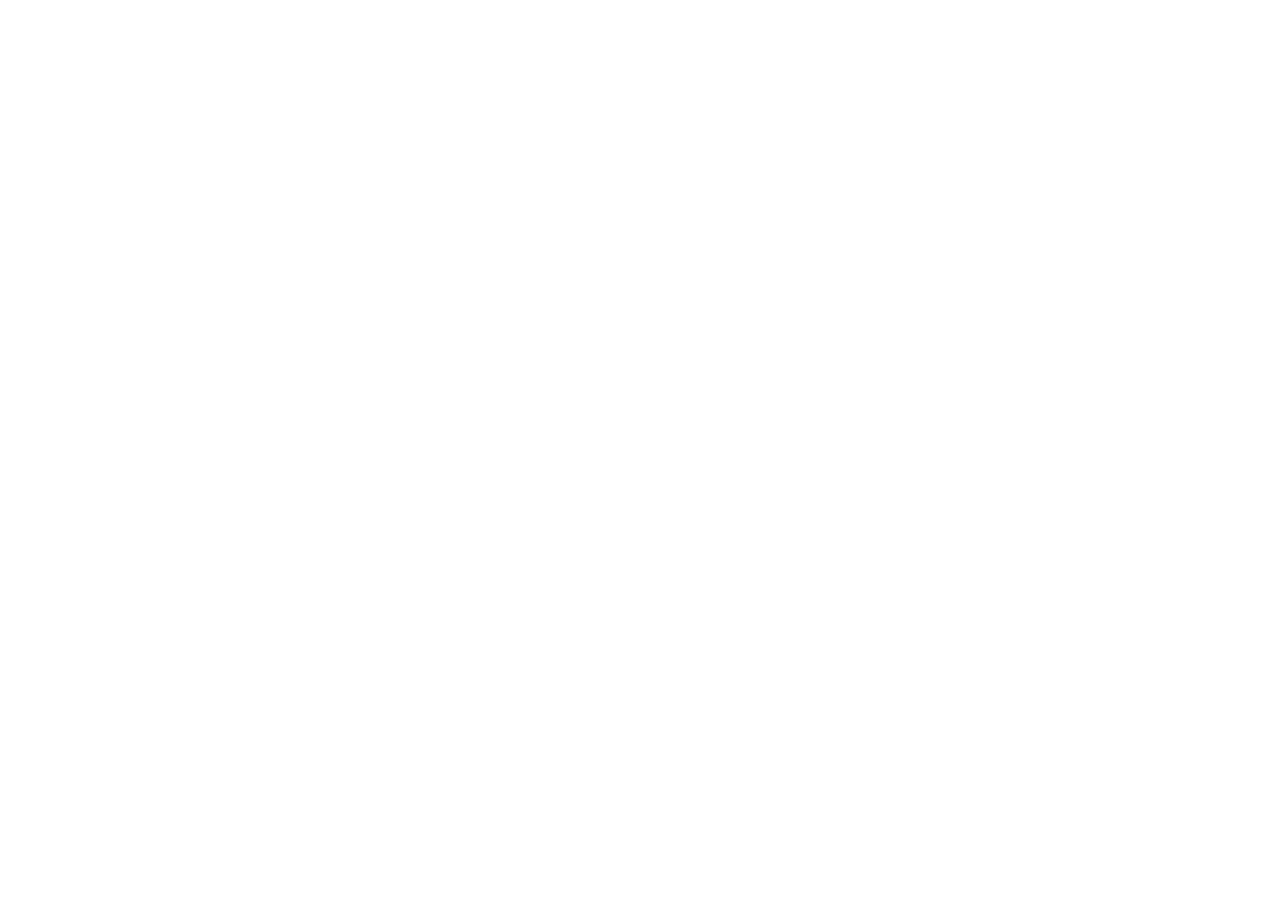
==== login.html @ 50f66d46 "init project" ====
<!DOCTYPE html>
<html lang="en">
<head>
    <meta charset="UTF-8">
    <meta http-equiv="X-UA-Compatible" content="IE=edge">
    <meta name="viewport" content="width=device-width, initial-scale=1.0">
    <title>Document</title>
</head>
<body>
    
</body>
</html>
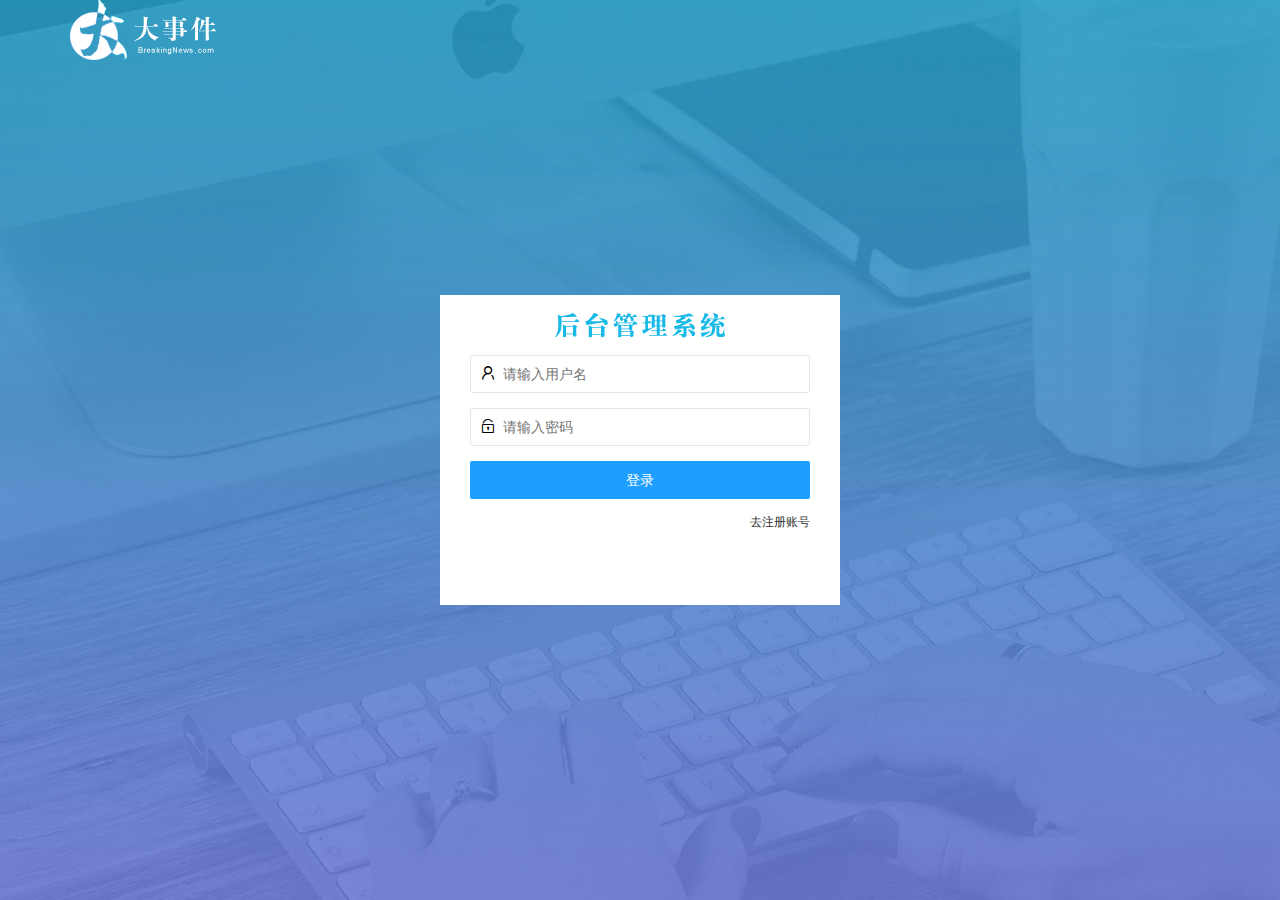
==== commit c3df3910: "完成了登录和注册" ====
--- a/login.html
+++ b/login.html
@@ -4,9 +4,66 @@
     <meta charset="UTF-8">
     <meta http-equiv="X-UA-Compatible" content="IE=edge">
     <meta name="viewport" content="width=device-width, initial-scale=1.0">
-    <title>Document</title>
+    <title>大事件-登录/注册</title>
+    <link rel="stylesheet" href="./assets/css/login.css">
+    <link rel="stylesheet" href="./assets/lib/layui/css/layui.css">
 </head>
 <body>
-    
+    <div class="layui-main">
+        <img src="./assets/images/logo.png" alt="">
+    </div>
+    <div class="loginAndRegBox">
+        <div class="title-box">
+        </div>
+        <div class="login-box">
+            <form class="layui-form" id="form_login">
+                <div class="layui-form-item">
+                    <i class="layui-icon layui-icon-username"></i> 
+                    <input type="text" name="username" required
+                     lay-verify="required" placeholder="请输入用户名" autocomplete="off" class="layui-input">
+                </div>
+                <div class="layui-form-item">
+                    <i class="layui-icon layui-icon-password"></i> 
+                    <input type="text" name="password" required
+                     lay-verify="required|pwd" placeholder="请输入密码" autocomplete="off" class="layui-input">
+                </div>
+                <div class="layui-form-item">
+                    <button class="layui-btn layui-btn-fluid layui-btn-normal" lay-submit>登录</button>
+                </div>
+                <div class="layui-form-item links">
+                    <a href="javascript:;" id="link_reg">去注册账号</a>
+                </div>
+            </form>
+        </div>
+        <div class="reg-box">
+            <form class="layui-form" id="form_reg">
+                <div class="layui-form-item">
+                    <i class="layui-icon layui-icon-username"></i> 
+                    <input type="text" name="username" required
+                     lay-verify="required" placeholder="请输入用户名" autocomplete="off" class="layui-input">
+                </div>
+                <div class="layui-form-item">
+                    <i class="layui-icon layui-icon-password"></i> 
+                    <input type="password" name="password" required
+                     lay-verify="required|pwd" placeholder="请输入密码" autocomplete="off" class="layui-input">
+                </div>
+                <div class="layui-form-item">
+                    <i class="layui-icon layui-icon-password"></i> 
+                    <input type="password" name="repassword" required
+                     lay-verify="required|pwd|repwd" placeholder="再次确认密码" autocomplete="off" class="layui-input">
+                </div>
+                <div class="layui-form-item">
+                    <button class="layui-btn layui-btn-fluid layui-btn-normal" lay-submit>注册</button>
+                </div>
+                <div class="layui-form-item links">
+                    <a href="javascript:;" id="link_login">去登录账号</a>
+                </div>
+            </form>
+        </div>
+    </div>
+    <script src="./assets/lib/layui/layui.all.js"></script>
+    <script src="./assets/lib/jquery.js"></script>
+    <script src="./assets/js/baseAPI.js"></script>
+    <script src="./assets/js/login.js"></script>
 </body>
 </html>--- a/assets/css/login.css
+++ b/assets/css/login.css
@@ -0,0 +1,46 @@
+html,
+body {
+    margin: 0;
+    padding: 0;
+    height: 100%;
+    width: 100%;
+    background: url('../images/login_bg.jpg') no-repeat center;
+    background-size: cover;
+}
+.loginAndRegBox {
+    width: 400px;
+    height: 310px;
+    background-color: #fff;
+    position: absolute;
+    left: 50%;
+    top: 50%;
+    transform: translate(-50%,-50%);
+}
+.title-box {
+    height: 60px;
+    background: url(../images/login_title.png) no-repeat center;
+}
+.reg-box {
+    display: none;
+}
+.layui-form {
+    padding: 0 30px;
+}
+.links {
+    display: flex;
+    justify-content: flex-end;
+}
+.links a {
+    font-size: 12px;
+}
+.layui-form-item {
+    position: relative;
+}
+.layui-icon {
+    position: absolute;
+    left: 10px;
+    top: 10px;
+}
+.layui-form-item>.layui-input {
+    padding-left: 32px;
+}--- a/assets/lib/layui/css/layui.css
+++ b/assets/lib/layui/css/layui.css
@@ -0,0 +1,2 @@
+/** layui-v2.5.5 MIT License By https://www.layui.com */
+ .layui-inline,img{display:inline-block;vertical-align:middle}h1,h2,h3,h4,h5,h6{font-weight:400}.layui-edge,.layui-header,.layui-inline,.layui-main{position:relative}.layui-body,.layui-edge,.layui-elip{overflow:hidden}.layui-btn,.layui-edge,.layui-inline,img{vertical-align:middle}.layui-btn,.layui-disabled,.layui-icon,.layui-unselect{-moz-user-select:none;-webkit-user-select:none;-ms-user-select:none}.layui-elip,.layui-form-checkbox span,.layui-form-pane .layui-form-label{text-overflow:ellipsis;white-space:nowrap}.layui-breadcrumb,.layui-tree-btnGroup{visibility:hidden}blockquote,body,button,dd,div,dl,dt,form,h1,h2,h3,h4,h5,h6,input,li,ol,p,pre,td,textarea,th,ul{margin:0;padding:0;-webkit-tap-highlight-color:rgba(0,0,0,0)}a:active,a:hover{outline:0}img{border:none}li{list-style:none}table{border-collapse:collapse;border-spacing:0}h4,h5,h6{font-size:100%}button,input,optgroup,option,select,textarea{font-family:inherit;font-size:inherit;font-style:inherit;font-weight:inherit;outline:0}pre{white-space:pre-wrap;white-space:-moz-pre-wrap;white-space:-pre-wrap;white-space:-o-pre-wrap;word-wrap:break-word}body{line-height:24px;font:14px Helvetica Neue,Helvetica,PingFang SC,Tahoma,Arial,sans-serif}hr{height:1px;margin:10px 0;border:0;clear:both}a{color:#333;text-decoration:none}a:hover{color:#777}a cite{font-style:normal;*cursor:pointer}.layui-border-box,.layui-border-box *{box-sizing:border-box}.layui-box,.layui-box *{box-sizing:content-box}.layui-clear{clear:both;*zoom:1}.layui-clear:after{content:'\20';clear:both;*zoom:1;display:block;height:0}.layui-inline{*display:inline;*zoom:1}.layui-edge{display:inline-block;width:0;height:0;border-width:6px;border-style:dashed;border-color:transparent}.layui-edge-top{top:-4px;border-bottom-color:#999;border-bottom-style:solid}.layui-edge-right{border-left-color:#999;border-left-style:solid}.layui-edge-bottom{top:2px;border-top-color:#999;border-top-style:solid}.layui-edge-left{border-right-color:#999;border-right-style:solid}.layui-disabled,.layui-disabled:hover{color:#d2d2d2!important;cursor:not-allowed!important}.layui-circle{border-radius:100%}.layui-show{display:block!important}.layui-hide{display:none!important}@font-face{font-family:layui-icon;src:url(../font/iconfont.eot?v=250);src:url(../font/iconfont.eot?v=250#iefix) format('embedded-opentype'),url(../font/iconfont.woff2?v=250) format('woff2'),url(../font/iconfont.woff?v=250) format('woff'),url(../font/iconfont.ttf?v=250) format('truetype'),url(../font/iconfont.svg?v=250#layui-icon) format('svg')}.layui-icon{font-family:layui-icon!important;font-size:16px;font-style:normal;-webkit-font-smoothing:antialiased;-moz-osx-font-smoothing:grayscale}.layui-icon-reply-fill:before{content:"\e611"}.layui-icon-set-fill:before{content:"\e614"}.layui-icon-menu-fill:before{content:"\e60f"}.layui-icon-search:before{content:"\e615"}.layui-icon-share:before{content:"\e641"}.layui-icon-set-sm:before{content:"\e620"}.layui-icon-engine:before{content:"\e628"}.layui-icon-close:before{content:"\1006"}.layui-icon-close-fill:before{content:"\1007"}.layui-icon-chart-screen:before{content:"\e629"}.layui-icon-star:before{content:"\e600"}.layui-icon-circle-dot:before{content:"\e617"}.layui-icon-chat:before{content:"\e606"}.layui-icon-release:before{content:"\e609"}.layui-icon-list:before{content:"\e60a"}.layui-icon-chart:before{content:"\e62c"}.layui-icon-ok-circle:before{content:"\1005"}.layui-icon-layim-theme:before{content:"\e61b"}.layui-icon-table:before{content:"\e62d"}.layui-icon-right:before{content:"\e602"}.layui-icon-left:before{content:"\e603"}.layui-icon-cart-simple:before{content:"\e698"}.layui-icon-face-cry:before{content:"\e69c"}.layui-icon-face-smile:before{content:"\e6af"}.layui-icon-survey:before{content:"\e6b2"}.layui-icon-tree:before{content:"\e62e"}.layui-icon-upload-circle:before{content:"\e62f"}.layui-icon-add-circle:before{content:"\e61f"}.layui-icon-download-circle:before{content:"\e601"}.layui-icon-templeate-1:before{content:"\e630"}.layui-icon-util:before{content:"\e631"}.layui-icon-face-surprised:before{content:"\e664"}.layui-icon-edit:before{content:"\e642"}.layui-icon-speaker:before{content:"\e645"}.layui-icon-down:before{content:"\e61a"}.layui-icon-file:before{content:"\e621"}.layui-icon-layouts:before{content:"\e632"}.layui-icon-rate-half:before{content:"\e6c9"}.layui-icon-add-circle-fine:before{content:"\e608"}.layui-icon-prev-circle:before{content:"\e633"}.layui-icon-read:before{content:"\e705"}.layui-icon-404:before{content:"\e61c"}.layui-icon-carousel:before{content:"\e634"}.layui-icon-help:before{content:"\e607"}.layui-icon-code-circle:before{content:"\e635"}.layui-icon-water:before{content:"\e636"}.layui-icon-username:before{content:"\e66f"}.layui-icon-find-fill:before{content:"\e670"}.layui-icon-about:before{content:"\e60b"}.layui-icon-location:before{content:"\e715"}.layui-icon-up:before{content:"\e619"}.layui-icon-pause:before{content:"\e651"}.layui-icon-date:before{content:"\e637"}.layui-icon-layim-uploadfile:before{content:"\e61d"}.layui-icon-delete:before{content:"\e640"}.layui-icon-play:before{content:"\e652"}.layui-icon-top:before{content:"\e604"}.layui-icon-friends:before{content:"\e612"}.layui-icon-refresh-3:before{content:"\e9aa"}.layui-icon-ok:before{content:"\e605"}.layui-icon-layer:before{content:"\e638"}.layui-icon-face-smile-fine:before{content:"\e60c"}.layui-icon-dollar:before{content:"\e659"}.layui-icon-group:before{content:"\e613"}.layui-icon-layim-download:before{content:"\e61e"}.layui-icon-picture-fine:before{content:"\e60d"}.layui-icon-link:before{content:"\e64c"}.layui-icon-diamond:before{content:"\e735"}.layui-icon-log:before{content:"\e60e"}.layui-icon-rate-solid:before{content:"\e67a"}.layui-icon-fonts-del:before{content:"\e64f"}.layui-icon-unlink:before{content:"\e64d"}.layui-icon-fonts-clear:before{content:"\e639"}.layui-icon-triangle-r:before{content:"\e623"}.layui-icon-circle:before{content:"\e63f"}.layui-icon-radio:before{content:"\e643"}.layui-icon-align-center:before{content:"\e647"}.layui-icon-align-right:before{content:"\e648"}.layui-icon-align-left:before{content:"\e649"}.layui-icon-loading-1:before{content:"\e63e"}.layui-icon-return:before{content:"\e65c"}.layui-icon-fonts-strong:before{content:"\e62b"}.layui-icon-upload:before{content:"\e67c"}.layui-icon-dialogue:before{content:"\e63a"}.layui-icon-video:before{content:"\e6ed"}.layui-icon-headset:before{content:"\e6fc"}.layui-icon-cellphone-fine:before{content:"\e63b"}.layui-icon-add-1:before{content:"\e654"}.layui-icon-face-smile-b:before{content:"\e650"}.layui-icon-fonts-html:before{content:"\e64b"}.layui-icon-form:before{content:"\e63c"}.layui-icon-cart:before{content:"\e657"}.layui-icon-camera-fill:before{content:"\e65d"}.layui-icon-tabs:before{content:"\e62a"}.layui-icon-fonts-code:before{content:"\e64e"}.layui-icon-fire:before{content:"\e756"}.layui-icon-set:before{content:"\e716"}.layui-icon-fonts-u:before{content:"\e646"}.layui-icon-triangle-d:before{content:"\e625"}.layui-icon-tips:before{content:"\e702"}.layui-icon-picture:before{content:"\e64a"}.layui-icon-more-vertical:before{content:"\e671"}.layui-icon-flag:before{content:"\e66c"}.layui-icon-loading:before{content:"\e63d"}.layui-icon-fonts-i:before{content:"\e644"}.layui-icon-refresh-1:before{content:"\e666"}.layui-icon-rmb:before{content:"\e65e"}.layui-icon-home:before{content:"\e68e"}.layui-icon-user:before{content:"\e770"}.layui-icon-notice:before{content:"\e667"}.layui-icon-login-weibo:before{content:"\e675"}.layui-icon-voice:before{content:"\e688"}.layui-icon-upload-drag:before{content:"\e681"}.layui-icon-login-qq:before{content:"\e676"}.layui-icon-snowflake:before{content:"\e6b1"}.layui-icon-file-b:before{content:"\e655"}.layui-icon-template:before{content:"\e663"}.layui-icon-auz:before{content:"\e672"}.layui-icon-console:before{content:"\e665"}.layui-icon-app:before{content:"\e653"}.layui-icon-prev:before{content:"\e65a"}.layui-icon-website:before{content:"\e7ae"}.layui-icon-next:before{content:"\e65b"}.layui-icon-component:before{content:"\e857"}.layui-icon-more:before{content:"\e65f"}.layui-icon-login-wechat:before{content:"\e677"}.layui-icon-shrink-right:before{content:"\e668"}.layui-icon-spread-left:before{content:"\e66b"}.layui-icon-camera:before{content:"\e660"}.layui-icon-note:before{content:"\e66e"}.layui-icon-refresh:before{content:"\e669"}.layui-icon-female:before{content:"\e661"}.layui-icon-male:before{content:"\e662"}.layui-icon-password:before{content:"\e673"}.layui-icon-senior:before{content:"\e674"}.layui-icon-theme:before{content:"\e66a"}.layui-icon-tread:before{content:"\e6c5"}.layui-icon-praise:before{content:"\e6c6"}.layui-icon-star-fill:before{content:"\e658"}.layui-icon-rate:before{content:"\e67b"}.layui-icon-template-1:before{content:"\e656"}.layui-icon-vercode:before{content:"\e679"}.layui-icon-cellphone:before{content:"\e678"}.layui-icon-screen-full:before{content:"\e622"}.layui-icon-screen-restore:before{content:"\e758"}.layui-icon-cols:before{content:"\e610"}.layui-icon-export:before{content:"\e67d"}.layui-icon-print:before{content:"\e66d"}.layui-icon-slider:before{content:"\e714"}.layui-icon-addition:before{content:"\e624"}.layui-icon-subtraction:before{content:"\e67e"}.layui-icon-service:before{content:"\e626"}.layui-icon-transfer:before{content:"\e691"}.layui-main{width:1140px;margin:0 auto}.layui-header{z-index:1000;height:60px}.layui-header a:hover{transition:all .5s;-webkit-transition:all .5s}.layui-side{position:fixed;left:0;top:0;bottom:0;z-index:999;width:200px;overflow-x:hidden}.layui-side-scroll{position:relative;width:220px;height:100%;overflow-x:hidden}.layui-body{position:absolute;left:200px;right:0;top:0;bottom:0;z-index:998;width:auto;overflow-y:auto;box-sizing:border-box}.layui-layout-body{overflow:hidden}.layui-layout-admin .layui-header{background-color:#23262E}.layui-layout-admin .layui-side{top:60px;width:200px;overflow-x:hidden}.layui-layout-admin .layui-body{position:fixed;top:60px;bottom:44px}.layui-layout-admin .layui-main{width:auto;margin:0 15px}.layui-layout-admin .layui-footer{position:fixed;left:200px;right:0;bottom:0;height:44px;line-height:44px;padding:0 15px;background-color:#eee}.layui-layout-admin .layui-logo{position:absolute;left:0;top:0;width:200px;height:100%;line-height:60px;text-align:center;color:#009688;font-size:16px}.layui-layout-admin .layui-header .layui-nav{background:0 0}.layui-layout-left{position:absolute!important;left:200px;top:0}.layui-layout-right{position:absolute!important;right:0;top:0}.layui-container{position:relative;margin:0 auto;padding:0 15px;box-sizing:border-box}.layui-fluid{position:relative;margin:0 auto;padding:0 15px}.layui-row:after,.layui-row:before{content:'';display:block;clear:both}.layui-col-lg1,.layui-col-lg10,.layui-col-lg11,.layui-col-lg12,.layui-col-lg2,.layui-col-lg3,.layui-col-lg4,.layui-col-lg5,.layui-col-lg6,.layui-col-lg7,.layui-col-lg8,.layui-col-lg9,.layui-col-md1,.layui-col-md10,.layui-col-md11,.layui-col-md12,.layui-col-md2,.layui-col-md3,.layui-col-md4,.layui-col-md5,.layui-col-md6,.layui-col-md7,.layui-col-md8,.layui-col-md9,.layui-col-sm1,.layui-col-sm10,.layui-col-sm11,.layui-col-sm12,.layui-col-sm2,.layui-col-sm3,.layui-col-sm4,.layui-col-sm5,.layui-col-sm6,.layui-col-sm7,.layui-col-sm8,.layui-col-sm9,.layui-col-xs1,.layui-col-xs10,.layui-col-xs11,.layui-col-xs12,.layui-col-xs2,.layui-col-xs3,.layui-col-xs4,.layui-col-xs5,.layui-col-xs6,.layui-col-xs7,.layui-col-xs8,.layui-col-xs9{position:relative;display:block;box-sizing:border-box}.layui-col-xs1,.layui-col-xs10,.layui-col-xs11,.layui-col-xs12,.layui-col-xs2,.layui-col-xs3,.layui-col-xs4,.layui-col-xs5,.layui-col-xs6,.layui-col-xs7,.layui-col-xs8,.layui-col-xs9{float:left}.layui-col-xs1{width:8.33333333%}.layui-col-xs2{width:16.66666667%}.layui-col-xs3{width:25%}.layui-col-xs4{width:33.33333333%}.layui-col-xs5{width:41.66666667%}.layui-col-xs6{width:50%}.layui-col-xs7{width:58.33333333%}.layui-col-xs8{width:66.66666667%}.layui-col-xs9{width:75%}.layui-col-xs10{width:83.33333333%}.layui-col-xs11{width:91.66666667%}.layui-col-xs12{width:100%}.layui-col-xs-offset1{margin-left:8.33333333%}.layui-col-xs-offset2{margin-left:16.66666667%}.layui-col-xs-offset3{margin-left:25%}.layui-col-xs-offset4{margin-left:33.33333333%}.layui-col-xs-offset5{margin-left:41.66666667%}.layui-col-xs-offset6{margin-left:50%}.layui-col-xs-offset7{margin-left:58.33333333%}.layui-col-xs-offset8{margin-left:66.66666667%}.layui-col-xs-offset9{margin-left:75%}.layui-col-xs-offset10{margin-left:83.33333333%}.layui-col-xs-offset11{margin-left:91.66666667%}.layui-col-xs-offset12{margin-left:100%}@media screen and (max-width:768px){.layui-hide-xs{display:none!important}.layui-show-xs-block{display:block!important}.layui-show-xs-inline{display:inline!important}.layui-show-xs-inline-block{display:inline-block!important}}@media screen and (min-width:768px){.layui-container{width:750px}.layui-hide-sm{display:none!important}.layui-show-sm-block{display:block!important}.layui-show-sm-inline{display:inline!important}.layui-show-sm-inline-block{display:inline-block!important}.layui-col-sm1,.layui-col-sm10,.layui-col-sm11,.layui-col-sm12,.layui-col-sm2,.layui-col-sm3,.layui-col-sm4,.layui-col-sm5,.layui-col-sm6,.layui-col-sm7,.layui-col-sm8,.layui-col-sm9{float:left}.layui-col-sm1{width:8.33333333%}.layui-col-sm2{width:16.66666667%}.layui-col-sm3{width:25%}.layui-col-sm4{width:33.33333333%}.layui-col-sm5{width:41.66666667%}.layui-col-sm6{width:50%}.layui-col-sm7{width:58.33333333%}.layui-col-sm8{width:66.66666667%}.layui-col-sm9{width:75%}.layui-col-sm10{width:83.33333333%}.layui-col-sm11{width:91.66666667%}.layui-col-sm12{width:100%}.layui-col-sm-offset1{margin-left:8.33333333%}.layui-col-sm-offset2{margin-left:16.66666667%}.layui-col-sm-offset3{margin-left:25%}.layui-col-sm-offset4{margin-left:33.33333333%}.layui-col-sm-offset5{margin-left:41.66666667%}.layui-col-sm-offset6{margin-left:50%}.layui-col-sm-offset7{margin-left:58.33333333%}.layui-col-sm-offset8{margin-left:66.66666667%}.layui-col-sm-offset9{margin-left:75%}.layui-col-sm-offset10{margin-left:83.33333333%}.layui-col-sm-offset11{margin-left:91.66666667%}.layui-col-sm-offset12{margin-left:100%}}@media screen and (min-width:992px){.layui-container{width:970px}.layui-hide-md{display:none!important}.layui-show-md-block{display:block!important}.layui-show-md-inline{display:inline!important}.layui-show-md-inline-block{display:inline-block!important}.layui-col-md1,.layui-col-md10,.layui-col-md11,.layui-col-md12,.layui-col-md2,.layui-col-md3,.layui-col-md4,.layui-col-md5,.layui-col-md6,.layui-col-md7,.layui-col-md8,.layui-col-md9{float:left}.layui-col-md1{width:8.33333333%}.layui-col-md2{width:16.66666667%}.layui-col-md3{width:25%}.layui-col-md4{width:33.33333333%}.layui-col-md5{width:41.66666667%}.layui-col-md6{width:50%}.layui-col-md7{width:58.33333333%}.layui-col-md8{width:66.66666667%}.layui-col-md9{width:75%}.layui-col-md10{width:83.33333333%}.layui-col-md11{width:91.66666667%}.layui-col-md12{width:100%}.layui-col-md-offset1{margin-left:8.33333333%}.layui-col-md-offset2{margin-left:16.66666667%}.layui-col-md-offset3{margin-left:25%}.layui-col-md-offset4{margin-left:33.33333333%}.layui-col-md-offset5{margin-left:41.66666667%}.layui-col-md-offset6{margin-left:50%}.layui-col-md-offset7{margin-left:58.33333333%}.layui-col-md-offset8{margin-left:66.66666667%}.layui-col-md-offset9{margin-left:75%}.layui-col-md-offset10{margin-left:83.33333333%}.layui-col-md-offset11{margin-left:91.66666667%}.layui-col-md-offset12{margin-left:100%}}@media screen and (min-width:1200px){.layui-container{width:1170px}.layui-hide-lg{display:none!important}.layui-show-lg-block{display:block!important}.layui-show-lg-inline{display:inline!important}.layui-show-lg-inline-block{display:inline-block!important}.layui-col-lg1,.layui-col-lg10,.layui-col-lg11,.layui-col-lg12,.layui-col-lg2,.layui-col-lg3,.layui-col-lg4,.layui-col-lg5,.layui-col-lg6,.layui-col-lg7,.layui-col-lg8,.layui-col-lg9{float:left}.layui-col-lg1{width:8.33333333%}.layui-col-lg2{width:16.66666667%}.layui-col-lg3{width:25%}.layui-col-lg4{width:33.33333333%}.layui-col-lg5{width:41.66666667%}.layui-col-lg6{width:50%}.layui-col-lg7{width:58.33333333%}.layui-col-lg8{width:66.66666667%}.layui-col-lg9{width:75%}.layui-col-lg10{width:83.33333333%}.layui-col-lg11{width:91.66666667%}.layui-col-lg12{width:100%}.layui-col-lg-offset1{margin-left:8.33333333%}.layui-col-lg-offset2{margin-left:16.66666667%}.layui-col-lg-offset3{margin-left:25%}.layui-col-lg-offset4{margin-left:33.33333333%}.layui-col-lg-offset5{margin-left:41.66666667%}.layui-col-lg-offset6{margin-left:50%}.layui-col-lg-offset7{margin-left:58.33333333%}.layui-col-lg-offset8{margin-left:66.66666667%}.layui-col-lg-offset9{margin-left:75%}.layui-col-lg-offset10{margin-left:83.33333333%}.layui-col-lg-offset11{margin-left:91.66666667%}.layui-col-lg-offset12{margin-left:100%}}.layui-col-space1{margin:-.5px}.layui-col-space1>*{padding:.5px}.layui-col-space3{margin:-1.5px}.layui-col-space3>*{padding:1.5px}.layui-col-space5{margin:-2.5px}.layui-col-space5>*{padding:2.5px}.layui-col-space8{margin:-3.5px}.layui-col-space8>*{padding:3.5px}.layui-col-space10{margin:-5px}.layui-col-space10>*{padding:5px}.layui-col-space12{margin:-6px}.layui-col-space12>*{padding:6px}.layui-col-space15{margin:-7.5px}.layui-col-space15>*{padding:7.5px}.layui-col-space18{margin:-9px}.layui-col-space18>*{padding:9px}.layui-col-space20{margin:-10px}.layui-col-space20>*{padding:10px}.layui-col-space22{margin:-11px}.layui-col-space22>*{padding:11px}.layui-col-space25{margin:-12.5px}.layui-col-space25>*{padding:12.5px}.layui-col-space30{margin:-15px}.layui-col-space30>*{padding:15px}.layui-btn,.layui-input,.layui-select,.layui-textarea,.layui-upload-button{outline:0;-webkit-appearance:none;transition:all .3s;-webkit-transition:all .3s;box-sizing:border-box}.layui-elem-quote{margin-bottom:10px;padding:15px;line-height:22px;border-left:5px solid #009688;border-radius:0 2px 2px 0;background-color:#f2f2f2}.layui-quote-nm{border-style:solid;border-width:1px 1px 1px 5px;background:0 0}.layui-elem-field{margin-bottom:10px;padding:0;border-width:1px;border-style:solid}.layui-elem-field legend{margin-left:20px;padding:0 10px;font-size:20px;font-weight:300}.layui-field-title{margin:10px 0 20px;border-width:1px 0 0}.layui-field-box{padding:10px 15px}.layui-field-title .layui-field-box{padding:10px 0}.layui-progress{position:relative;height:6px;border-radius:20px;background-color:#e2e2e2}.layui-progress-bar{position:absolute;left:0;top:0;width:0;max-width:100%;height:6px;border-radius:20px;text-align:right;background-color:#5FB878;transition:all .3s;-webkit-transition:all .3s}.layui-progress-big,.layui-progress-big .layui-progress-bar{height:18px;line-height:18px}.layui-progress-text{position:relative;top:-20px;line-height:18px;font-size:12px;color:#666}.layui-progress-big .layui-progress-text{position:static;padding:0 10px;color:#fff}.layui-collapse{border-width:1px;border-style:solid;border-radius:2px}.layui-colla-content,.layui-colla-item{border-top-width:1px;border-top-style:solid}.layui-colla-item:first-child{border-top:none}.layui-colla-title{position:relative;height:42px;line-height:42px;padding:0 15px 0 35px;color:#333;background-color:#f2f2f2;cursor:pointer;font-size:14px;overflow:hidden}.layui-colla-content{display:none;padding:10px 15px;line-height:22px;color:#666}.layui-colla-icon{position:absolute;left:15px;top:0;font-size:14px}.layui-card{margin-bottom:15px;border-radius:2px;background-color:#fff;box-shadow:0 1px 2px 0 rgba(0,0,0,.05)}.layui-card:last-child{margin-bottom:0}.layui-card-header{position:relative;height:42px;line-height:42px;padding:0 15px;border-bottom:1px solid #f6f6f6;color:#333;border-radius:2px 2px 0 0;font-size:14px}.layui-bg-black,.layui-bg-blue,.layui-bg-cyan,.layui-bg-green,.layui-bg-orange,.layui-bg-red{color:#fff!important}.layui-card-body{position:relative;padding:10px 15px;line-height:24px}.layui-card-body[pad15]{padding:15px}.layui-card-body[pad20]{padding:20px}.layui-card-body .layui-table{margin:5px 0}.layui-card .layui-tab{margin:0}.layui-panel-window{position:relative;padding:15px;border-radius:0;border-top:5px solid #E6E6E6;background-color:#fff}.layui-auxiliar-moving{position:fixed;left:0;right:0;top:0;bottom:0;width:100%;height:100%;background:0 0;z-index:9999999999}.layui-form-label,.layui-form-mid,.layui-form-select,.layui-input-block,.layui-input-inline,.layui-textarea{position:relative}.layui-bg-red{background-color:#FF5722!important}.layui-bg-orange{background-color:#FFB800!important}.layui-bg-green{background-color:#009688!important}.layui-bg-cyan{background-color:#2F4056!important}.layui-bg-blue{background-color:#1E9FFF!important}.layui-bg-black{background-color:#393D49!important}.layui-bg-gray{background-color:#eee!important;color:#666!important}.layui-badge-rim,.layui-colla-content,.layui-colla-item,.layui-collapse,.layui-elem-field,.layui-form-pane .layui-form-item[pane],.layui-form-pane .layui-form-label,.layui-input,.layui-layedit,.layui-layedit-tool,.layui-quote-nm,.layui-select,.layui-tab-bar,.layui-tab-card,.layui-tab-title,.layui-tab-title .layui-this:after,.layui-textarea{border-color:#e6e6e6}.layui-timeline-item:before,hr{background-color:#e6e6e6}.layui-text{line-height:22px;font-size:14px;color:#666}.layui-text h1,.layui-text h2,.layui-text h3{font-weight:500;color:#333}.layui-text h1{font-size:30px}.layui-text h2{font-size:24px}.layui-text h3{font-size:18px}.layui-text a:not(.layui-btn){color:#01AAED}.layui-text a:not(.layui-btn):hover{text-decoration:underline}.layui-text ul{padding:5px 0 5px 15px}.layui-text ul li{margin-top:5px;list-style-type:disc}.layui-text em,.layui-word-aux{color:#999!important;padding:0 5px!important}.layui-btn{display:inline-block;height:38px;line-height:38px;padding:0 18px;background-color:#009688;color:#fff;white-space:nowrap;text-align:center;font-size:14px;border:none;border-radius:2px;cursor:pointer}.layui-btn:hover{opacity:.8;filter:alpha(opacity=80);color:#fff}.layui-btn:active{opacity:1;filter:alpha(opacity=100)}.layui-btn+.layui-btn{margin-left:10px}.layui-btn-container{font-size:0}.layui-btn-container .layui-btn{margin-right:10px;margin-bottom:10px}.layui-btn-container .layui-btn+.layui-btn{margin-left:0}.layui-table .layui-btn-container .layui-btn{margin-bottom:9px}.layui-btn-radius{border-radius:100px}.layui-btn .layui-icon{margin-right:3px;font-size:18px;vertical-align:bottom;vertical-align:middle\9}.layui-btn-primary{border:1px solid #C9C9C9;background-color:#fff;color:#555}.layui-btn-primary:hover{border-color:#009688;color:#333}.layui-btn-normal{background-color:#1E9FFF}.layui-btn-warm{background-color:#FFB800}.layui-btn-danger{background-color:#FF5722}.layui-btn-checked{background-color:#5FB878}.layui-btn-disabled,.layui-btn-disabled:active,.layui-btn-disabled:hover{border:1px solid #e6e6e6;background-color:#FBFBFB;color:#C9C9C9;cursor:not-allowed;opacity:1}.layui-btn-lg{height:44px;line-height:44px;padding:0 25px;font-size:16px}.layui-btn-sm{height:30px;line-height:30px;padding:0 10px;font-size:12px}.layui-btn-sm i{font-size:16px!important}.layui-btn-xs{height:22px;line-height:22px;padding:0 5px;font-size:12px}.layui-btn-xs i{font-size:14px!important}.layui-btn-group{display:inline-block;vertical-align:middle;font-size:0}.layui-btn-group .layui-btn{margin-left:0!important;margin-right:0!important;border-left:1px solid rgba(255,255,255,.5);border-radius:0}.layui-btn-group .layui-btn-primary{border-left:none}.layui-btn-group .layui-btn-primary:hover{border-color:#C9C9C9;color:#009688}.layui-btn-group .layui-btn:first-child{border-left:none;border-radius:2px 0 0 2px}.layui-btn-group .layui-btn-primary:first-child{border-left:1px solid #c9c9c9}.layui-btn-group .layui-btn:last-child{border-radius:0 2px 2px 0}.layui-btn-group .layui-btn+.layui-btn{margin-left:0}.layui-btn-group+.layui-btn-group{margin-left:10px}.layui-btn-fluid{width:100%}.layui-input,.layui-select,.layui-textarea{height:38px;line-height:1.3;line-height:38px\9;border-width:1px;border-style:solid;background-color:#fff;border-radius:2px}.layui-input::-webkit-input-placeholder,.layui-select::-webkit-input-placeholder,.layui-textarea::-webkit-input-placeholder{line-height:1.3}.layui-input,.layui-textarea{display:block;width:100%;padding-left:10px}.layui-input:hover,.layui-textarea:hover{border-color:#D2D2D2!important}.layui-input:focus,.layui-textarea:focus{border-color:#C9C9C9!important}.layui-textarea{min-height:100px;height:auto;line-height:20px;padding:6px 10px;resize:vertical}.layui-select{padding:0 10px}.layui-form input[type=checkbox],.layui-form input[type=radio],.layui-form select{display:none}.layui-form [lay-ignore]{display:initial}.layui-form-item{margin-bottom:15px;clear:both;*zoom:1}.layui-form-item:after{content:'\20';clear:both;*zoom:1;display:block;height:0}.layui-form-label{float:left;display:block;padding:9px 15px;width:80px;font-weight:400;line-height:20px;text-align:right}.layui-form-label-col{display:block;float:none;padding:9px 0;line-height:20px;text-align:left}.layui-form-item .layui-inline{margin-bottom:5px;margin-right:10px}.layui-input-block{margin-left:110px;min-height:36px}.layui-input-inline{display:inline-block;vertical-align:middle}.layui-form-item .layui-input-inline{float:left;width:190px;margin-right:10px}.layui-form-text .layui-input-inline{width:auto}.layui-form-mid{float:left;display:block;padding:9px 0!important;line-height:20px;margin-right:10px}.layui-form-danger+.layui-form-select .layui-input,.layui-form-danger:focus{border-color:#FF5722!important}.layui-form-select .layui-input{padding-right:30px;cursor:pointer}.layui-form-select .layui-edge{position:absolute;right:10px;top:50%;margin-top:-3px;cursor:pointer;border-width:6px;border-top-color:#c2c2c2;border-top-style:solid;transition:all .3s;-webkit-transition:all .3s}.layui-form-select dl{display:none;position:absolute;left:0;top:42px;padding:5px 0;z-index:899;min-width:100%;border:1px solid #d2d2d2;max-height:300px;overflow-y:auto;background-color:#fff;border-radius:2px;box-shadow:0 2px 4px rgba(0,0,0,.12);box-sizing:border-box}.layui-form-select dl dd,.layui-form-select dl dt{padding:0 10px;line-height:36px;white-space:nowrap;overflow:hidden;text-overflow:ellipsis}.layui-form-select dl dt{font-size:12px;color:#999}.layui-form-select dl dd{cursor:pointer}.layui-form-select dl dd:hover{background-color:#f2f2f2;-webkit-transition:.5s all;transition:.5s all}.layui-form-select .layui-select-group dd{padding-left:20px}.layui-form-select dl dd.layui-select-tips{padding-left:10px!important;color:#999}.layui-form-select dl dd.layui-this{background-color:#5FB878;color:#fff}.layui-form-checkbox,.layui-form-select dl dd.layui-disabled{background-color:#fff}.layui-form-selected dl{display:block}.layui-form-checkbox,.layui-form-checkbox *,.layui-form-switch{display:inline-block;vertical-align:middle}.layui-form-selected .layui-edge{margin-top:-9px;-webkit-transform:rotate(180deg);transform:rotate(180deg);margin-top:-3px\9}:root .layui-form-selected .layui-edge{margin-top:-9px\0/IE9}.layui-form-selectup dl{top:auto;bottom:42px}.layui-select-none{margin:5px 0;text-align:center;color:#999}.layui-select-disabled .layui-disabled{border-color:#eee!important}.layui-select-disabled .layui-edge{border-top-color:#d2d2d2}.layui-form-checkbox{position:relative;height:30px;line-height:30px;margin-right:10px;padding-right:30px;cursor:pointer;font-size:0;-webkit-transition:.1s linear;transition:.1s linear;box-sizing:border-box}.layui-form-checkbox span{padding:0 10px;height:100%;font-size:14px;border-radius:2px 0 0 2px;background-color:#d2d2d2;color:#fff;overflow:hidden}.layui-form-checkbox:hover span{background-color:#c2c2c2}.layui-form-checkbox i{position:absolute;right:0;top:0;width:30px;height:28px;border:1px solid #d2d2d2;border-left:none;border-radius:0 2px 2px 0;color:#fff;font-size:20px;text-align:center}.layui-form-checkbox:hover i{border-color:#c2c2c2;color:#c2c2c2}.layui-form-checked,.layui-form-checked:hover{border-color:#5FB878}.layui-form-checked span,.layui-form-checked:hover span{background-color:#5FB878}.layui-form-checked i,.layui-form-checked:hover i{color:#5FB878}.layui-form-item .layui-form-checkbox{margin-top:4px}.layui-form-checkbox[lay-skin=primary]{height:auto!important;line-height:normal!important;min-width:18px;min-height:18px;border:none!important;margin-right:0;padding-left:28px;padding-right:0;background:0 0}.layui-form-checkbox[lay-skin=primary] span{padding-left:0;padding-right:15px;line-height:18px;background:0 0;color:#666}.layui-form-checkbox[lay-skin=primary] i{right:auto;left:0;width:16px;height:16px;line-height:16px;border:1px solid #d2d2d2;font-size:12px;border-radius:2px;background-color:#fff;-webkit-transition:.1s linear;transition:.1s linear}.layui-form-checkbox[lay-skin=primary]:hover i{border-color:#5FB878;color:#fff}.layui-form-checked[lay-skin=primary] i{border-color:#5FB878!important;background-color:#5FB878;color:#fff}.layui-checkbox-disbaled[lay-skin=primary] span{background:0 0!important;color:#c2c2c2}.layui-checkbox-disbaled[lay-skin=primary]:hover i{border-color:#d2d2d2}.layui-form-item .layui-form-checkbox[lay-skin=primary]{margin-top:10px}.layui-form-switch{position:relative;height:22px;line-height:22px;min-width:35px;padding:0 5px;margin-top:8px;border:1px solid #d2d2d2;border-radius:20px;cursor:pointer;background-color:#fff;-webkit-transition:.1s linear;transition:.1s linear}.layui-form-switch i{position:absolute;left:5px;top:3px;width:16px;height:16px;border-radius:20px;background-color:#d2d2d2;-webkit-transition:.1s linear;transition:.1s linear}.layui-form-switch em{position:relative;top:0;width:25px;margin-left:21px;padding:0!important;text-align:center!important;color:#999!important;font-style:normal!important;font-size:12px}.layui-form-onswitch{border-color:#5FB878;background-color:#5FB878}.layui-checkbox-disbaled,.layui-checkbox-disbaled i{border-color:#e2e2e2!important}.layui-form-onswitch i{left:100%;margin-left:-21px;background-color:#fff}.layui-form-onswitch em{margin-left:5px;margin-right:21px;color:#fff!important}.layui-checkbox-disbaled span{background-color:#e2e2e2!important}.layui-checkbox-disbaled:hover i{color:#fff!important}[lay-radio]{display:none}.layui-form-radio,.layui-form-radio *{display:inline-block;vertical-align:middle}.layui-form-radio{line-height:28px;margin:6px 10px 0 0;padding-right:10px;cursor:pointer;font-size:0}.layui-form-radio *{font-size:14px}.layui-form-radio>i{margin-right:8px;font-size:22px;color:#c2c2c2}.layui-form-radio>i:hover,.layui-form-radioed>i{color:#5FB878}.layui-radio-disbaled>i{color:#e2e2e2!important}.layui-form-pane .layui-form-label{width:110px;padding:8px 15px;height:38px;line-height:20px;border-width:1px;border-style:solid;border-radius:2px 0 0 2px;text-align:center;background-color:#FBFBFB;overflow:hidden;box-sizing:border-box}.layui-form-pane .layui-input-inline{margin-left:-1px}.layui-form-pane .layui-input-block{margin-left:110px;left:-1px}.layui-form-pane .layui-input{border-radius:0 2px 2px 0}.layui-form-pane .layui-form-text .layui-form-label{float:none;width:100%;border-radius:2px;box-sizing:border-box;text-align:left}.layui-form-pane .layui-form-text .layui-input-inline{display:block;margin:0;top:-1px;clear:both}.layui-form-pane .layui-form-text .layui-input-block{margin:0;left:0;top:-1px}.layui-form-pane .layui-form-text .layui-textarea{min-height:100px;border-radius:0 0 2px 2px}.layui-form-pane .layui-form-checkbox{margin:4px 0 4px 10px}.layui-form-pane .layui-form-radio,.layui-form-pane .layui-form-switch{margin-top:6px;margin-left:10px}.layui-form-pane .layui-form-item[pane]{position:relative;border-width:1px;border-style:solid}.layui-form-pane .layui-form-item[pane] .layui-form-label{position:absolute;left:0;top:0;height:100%;border-width:0 1px 0 0}.layui-form-pane .layui-form-item[pane] .layui-input-inline{margin-left:110px}@media screen and (max-width:450px){.layui-form-item .layui-form-label{text-overflow:ellipsis;overflow:hidden;white-space:nowrap}.layui-form-item .layui-inline{display:block;margin-right:0;margin-bottom:20px;clear:both}.layui-form-item .layui-inline:after{content:'\20';clear:both;display:block;height:0}.layui-form-item .layui-input-inline{display:block;float:none;left:-3px;width:auto;margin:0 0 10px 112px}.layui-form-item .layui-input-inline+.layui-form-mid{margin-left:110px;top:-5px;padding:0}.layui-form-item .layui-form-checkbox{margin-right:5px;margin-bottom:5px}}.layui-layedit{border-width:1px;border-style:solid;border-radius:2px}.layui-layedit-tool{padding:3px 5px;border-bottom-width:1px;border-bottom-style:solid;font-size:0}.layedit-tool-fixed{position:fixed;top:0;border-top:1px solid #e2e2e2}.layui-layedit-tool .layedit-tool-mid,.layui-layedit-tool .layui-icon{display:inline-block;vertical-align:middle;text-align:center;font-size:14px}.layui-layedit-tool .layui-icon{position:relative;width:32px;height:30px;line-height:30px;margin:3px 5px;color:#777;cursor:pointer;border-radius:2px}.layui-layedit-tool .layui-icon:hover{color:#393D49}.layui-layedit-tool .layui-icon:active{color:#000}.layui-layedit-tool .layedit-tool-active{background-color:#e2e2e2;color:#000}.layui-layedit-tool .layui-disabled,.layui-layedit-tool .layui-disabled:hover{color:#d2d2d2;cursor:not-allowed}.layui-layedit-tool .layedit-tool-mid{width:1px;height:18px;margin:0 10px;background-color:#d2d2d2}.layedit-tool-html{width:50px!important;font-size:30px!important}.layedit-tool-b,.layedit-tool-code,.layedit-tool-help{font-size:16px!important}.layedit-tool-d,.layedit-tool-face,.layedit-tool-image,.layedit-tool-unlink{font-size:18px!important}.layedit-tool-image input{position:absolute;font-size:0;left:0;top:0;width:100%;height:100%;opacity:.01;filter:Alpha(opacity=1);cursor:pointer}.layui-layedit-iframe iframe{display:block;width:100%}#LAY_layedit_code{overflow:hidden}.layui-laypage{display:inline-block;*display:inline;*zoom:1;vertical-align:middle;margin:10px 0;font-size:0}.layui-laypage>a:first-child,.layui-laypage>a:first-child em{border-radius:2px 0 0 2px}.layui-laypage>a:last-child,.layui-laypage>a:last-child em{border-radius:0 2px 2px 0}.layui-laypage>:first-child{margin-left:0!important}.layui-laypage>:last-child{margin-right:0!important}.layui-laypage a,.layui-laypage button,.layui-laypage input,.layui-laypage select,.layui-laypage span{border:1px solid #e2e2e2}.layui-laypage a,.layui-laypage span{display:inline-block;*display:inline;*zoom:1;vertical-align:middle;padding:0 15px;height:28px;line-height:28px;margin:0 -1px 5px 0;background-color:#fff;color:#333;font-size:12px}.layui-flow-more a *,.layui-laypage input,.layui-table-view select[lay-ignore]{display:inline-block}.layui-laypage a:hover{color:#009688}.layui-laypage em{font-style:normal}.layui-laypage .layui-laypage-spr{color:#999;font-weight:700}.layui-laypage a{text-decoration:none}.layui-laypage .layui-laypage-curr{position:relative}.layui-laypage .layui-laypage-curr em{position:relative;color:#fff}.layui-laypage .layui-laypage-curr .layui-laypage-em{position:absolute;left:-1px;top:-1px;padding:1px;width:100%;height:100%;background-color:#009688}.layui-laypage-em{border-radius:2px}.layui-laypage-next em,.layui-laypage-prev em{font-family:Sim sun;font-size:16px}.layui-laypage .layui-laypage-count,.layui-laypage .layui-laypage-limits,.layui-laypage .layui-laypage-refresh,.layui-laypage .layui-laypage-skip{margin-left:10px;margin-right:10px;padding:0;border:none}.layui-laypage .layui-laypage-limits,.layui-laypage .layui-laypage-refresh{vertical-align:top}.layui-laypage .layui-laypage-refresh i{font-size:18px;cursor:pointer}.layui-laypage select{height:22px;padding:3px;border-radius:2px;cursor:pointer}.layui-laypage .layui-laypage-skip{height:30px;line-height:30px;color:#999}.layui-laypage button,.layui-laypage input{height:30px;line-height:30px;border-radius:2px;vertical-align:top;background-color:#fff;box-sizing:border-box}.layui-laypage input{width:40px;margin:0 10px;padding:0 3px;text-align:center}.layui-laypage input:focus,.layui-laypage select:focus{border-color:#009688!important}.layui-laypage button{margin-left:10px;padding:0 10px;cursor:pointer}.layui-table,.layui-table-view{margin:10px 0}.layui-flow-more{margin:10px 0;text-align:center;color:#999;font-size:14px}.layui-flow-more a{height:32px;line-height:32px}.layui-flow-more a *{vertical-align:top}.layui-flow-more a cite{padding:0 20px;border-radius:3px;background-color:#eee;color:#333;font-style:normal}.layui-flow-more a cite:hover{opacity:.8}.layui-flow-more a i{font-size:30px;color:#737383}.layui-table{width:100%;background-color:#fff;color:#666}.layui-table tr{transition:all .3s;-webkit-transition:all .3s}.layui-table th{text-align:left;font-weight:400}.layui-table tbody tr:hover,.layui-table thead tr,.layui-table-click,.layui-table-header,.layui-table-hover,.layui-table-mend,.layui-table-patch,.layui-table-tool,.layui-table-total,.layui-table-total tr,.layui-table[lay-even] tr:nth-child(even){background-color:#f2f2f2}.layui-table td,.layui-table th,.layui-table-col-set,.layui-table-fixed-r,.layui-table-grid-down,.layui-table-header,.layui-table-page,.layui-table-tips-main,.layui-table-tool,.layui-table-total,.layui-table-view,.layui-table[lay-skin=line],.layui-table[lay-skin=row]{border-width:1px;border-style:solid;border-color:#e6e6e6}.layui-table td,.layui-table th{position:relative;padding:9px 15px;min-height:20px;line-height:20px;font-size:14px}.layui-table[lay-skin=line] td,.layui-table[lay-skin=line] th{border-width:0 0 1px}.layui-table[lay-skin=row] td,.layui-table[lay-skin=row] th{border-width:0 1px 0 0}.layui-table[lay-skin=nob] td,.layui-table[lay-skin=nob] th{border:none}.layui-table img{max-width:100px}.layui-table[lay-size=lg] td,.layui-table[lay-size=lg] th{padding:15px 30px}.layui-table-view .layui-table[lay-size=lg] .layui-table-cell{height:40px;line-height:40px}.layui-table[lay-size=sm] td,.layui-table[lay-size=sm] th{font-size:12px;padding:5px 10px}.layui-table-view .layui-table[lay-size=sm] .layui-table-cell{height:20px;line-height:20px}.layui-table[lay-data]{display:none}.layui-table-box{position:relative;overflow:hidden}.layui-table-view .layui-table{position:relative;width:auto;margin:0}.layui-table-view .layui-table[lay-skin=line]{border-width:0 1px 0 0}.layui-table-view .layui-table[lay-skin=row]{border-width:0 0 1px}.layui-table-view .layui-table td,.layui-table-view .layui-table th{padding:5px 0;border-top:none;border-left:none}.layui-table-view .layui-table th.layui-unselect .layui-table-cell span{cursor:pointer}.layui-table-view .layui-table td{cursor:default}.layui-table-view .layui-table td[data-edit=text]{cursor:text}.layui-table-view .layui-form-checkbox[lay-skin=primary] i{width:18px;height:18px}.layui-table-view .layui-form-radio{line-height:0;padding:0}.layui-table-view .layui-form-radio>i{margin:0;font-size:20px}.layui-table-init{position:absolute;left:0;top:0;width:100%;height:100%;text-align:center;z-index:110}.layui-table-init .layui-icon{position:absolute;left:50%;top:50%;margin:-15px 0 0 -15px;font-size:30px;color:#c2c2c2}.layui-table-header{border-width:0 0 1px;overflow:hidden}.layui-table-header .layui-table{margin-bottom:-1px}.layui-table-tool .layui-inline[lay-event]{position:relative;width:26px;height:26px;padding:5px;line-height:16px;margin-right:10px;text-align:center;color:#333;border:1px solid #ccc;cursor:pointer;-webkit-transition:.5s all;transition:.5s all}.layui-table-tool .layui-inline[lay-event]:hover{border:1px solid #999}.layui-table-tool-temp{padding-right:120px}.layui-table-tool-self{position:absolute;right:17px;top:10px}.layui-table-tool .layui-table-tool-self .layui-inline[lay-event]{margin:0 0 0 10px}.layui-table-tool-panel{position:absolute;top:29px;left:-1px;padding:5px 0;min-width:150px;min-height:40px;border:1px solid #d2d2d2;text-align:left;overflow-y:auto;background-color:#fff;box-shadow:0 2px 4px rgba(0,0,0,.12)}.layui-table-cell,.layui-table-tool-panel li{overflow:hidden;text-overflow:ellipsis;white-space:nowrap}.layui-table-tool-panel li{padding:0 10px;line-height:30px;-webkit-transition:.5s all;transition:.5s all}.layui-table-tool-panel li .layui-form-checkbox[lay-skin=primary]{width:100%;padding-left:28px}.layui-table-tool-panel li:hover{background-color:#f2f2f2}.layui-table-tool-panel li .layui-form-checkbox[lay-skin=primary] i{position:absolute;left:0;top:0}.layui-table-tool-panel li .layui-form-checkbox[lay-skin=primary] span{padding:0}.layui-table-tool .layui-table-tool-self .layui-table-tool-panel{left:auto;right:-1px}.layui-table-col-set{position:absolute;right:0;top:0;width:20px;height:100%;border-width:0 0 0 1px;background-color:#fff}.layui-table-sort{width:10px;height:20px;margin-left:5px;cursor:pointer!important}.layui-table-sort .layui-edge{position:absolute;left:5px;border-width:5px}.layui-table-sort .layui-table-sort-asc{top:3px;border-top:none;border-bottom-style:solid;border-bottom-color:#b2b2b2}.layui-table-sort .layui-table-sort-asc:hover{border-bottom-color:#666}.layui-table-sort .layui-table-sort-desc{bottom:5px;border-bottom:none;border-top-style:solid;border-top-color:#b2b2b2}.layui-table-sort .layui-table-sort-desc:hover{border-top-color:#666}.layui-table-sort[lay-sort=asc] .layui-table-sort-asc{border-bottom-color:#000}.layui-table-sort[lay-sort=desc] .layui-table-sort-desc{border-top-color:#000}.layui-table-cell{height:28px;line-height:28px;padding:0 15px;position:relative;box-sizing:border-box}.layui-table-cell .layui-form-checkbox[lay-skin=primary]{top:-1px;padding:0}.layui-table-cell .layui-table-link{color:#01AAED}.laytable-cell-checkbox,.laytable-cell-numbers,.laytable-cell-radio,.laytable-cell-space{padding:0;text-align:center}.layui-table-body{position:relative;overflow:auto;margin-right:-1px;margin-bottom:-1px}.layui-table-body .layui-none{line-height:26px;padding:15px;text-align:center;color:#999}.layui-table-fixed{position:absolute;left:0;top:0;z-index:101}.layui-table-fixed .layui-table-body{overflow:hidden}.layui-table-fixed-l{box-shadow:0 -1px 8px rgba(0,0,0,.08)}.layui-table-fixed-r{left:auto;right:-1px;border-width:0 0 0 1px;box-shadow:-1px 0 8px rgba(0,0,0,.08)}.layui-table-fixed-r .layui-table-header{position:relative;overflow:visible}.layui-table-mend{position:absolute;right:-49px;top:0;height:100%;width:50px}.layui-table-tool{position:relative;z-index:890;width:100%;min-height:50px;line-height:30px;padding:10px 15px;border-width:0 0 1px}.layui-table-tool .layui-btn-container{margin-bottom:-10px}.layui-table-page,.layui-table-total{border-width:1px 0 0;margin-bottom:-1px;overflow:hidden}.layui-table-page{position:relative;width:100%;padding:7px 7px 0;height:41px;font-size:12px;white-space:nowrap}.layui-table-page>div{height:26px}.layui-table-page .layui-laypage{margin:0}.layui-table-page .layui-laypage a,.layui-table-page .layui-laypage span{height:26px;line-height:26px;margin-bottom:10px;border:none;background:0 0}.layui-table-page .layui-laypage a,.layui-table-page .layui-laypage span.layui-laypage-curr{padding:0 12px}.layui-table-page .layui-laypage span{margin-left:0;padding:0}.layui-table-page .layui-laypage .layui-laypage-prev{margin-left:-7px!important}.layui-table-page .layui-laypage .layui-laypage-curr .layui-laypage-em{left:0;top:0;padding:0}.layui-table-page .layui-laypage button,.layui-table-page .layui-laypage input{height:26px;line-height:26px}.layui-table-page .layui-laypage input{width:40px}.layui-table-page .layui-laypage button{padding:0 10px}.layui-table-page select{height:18px}.layui-table-patch .layui-table-cell{padding:0;width:30px}.layui-table-edit{position:absolute;left:0;top:0;width:100%;height:100%;padding:0 14px 1px;border-radius:0;box-shadow:1px 1px 20px rgba(0,0,0,.15)}.layui-table-edit:focus{border-color:#5FB878!important}select.layui-table-edit{padding:0 0 0 10px;border-color:#C9C9C9}.layui-table-view .layui-form-checkbox,.layui-table-view .layui-form-radio,.layui-table-view .layui-form-switch{top:0;margin:0;box-sizing:content-box}.layui-table-view .layui-form-checkbox{top:-1px;height:26px;line-height:26px}.layui-table-view .layui-form-checkbox i{height:26px}.layui-table-grid .layui-table-cell{overflow:visible}.layui-table-grid-down{position:absolute;top:0;right:0;width:26px;height:100%;padding:5px 0;border-width:0 0 0 1px;text-align:center;background-color:#fff;color:#999;cursor:pointer}.layui-table-grid-down .layui-icon{position:absolute;top:50%;left:50%;margin:-8px 0 0 -8px}.layui-table-grid-down:hover{background-color:#fbfbfb}body .layui-table-tips .layui-layer-content{background:0 0;padding:0;box-shadow:0 1px 6px rgba(0,0,0,.12)}.layui-table-tips-main{margin:-44px 0 0 -1px;max-height:150px;padding:8px 15px;font-size:14px;overflow-y:scroll;background-color:#fff;color:#666}.layui-table-tips-c{position:absolute;right:-3px;top:-13px;width:20px;height:20px;padding:3px;cursor:pointer;background-color:#666;border-radius:50%;color:#fff}.layui-table-tips-c:hover{background-color:#777}.layui-table-tips-c:before{position:relative;right:-2px}.layui-upload-file{display:none!important;opacity:.01;filter:Alpha(opacity=1)}.layui-upload-drag,.layui-upload-form,.layui-upload-wrap{display:inline-block}.layui-upload-list{margin:10px 0}.layui-upload-choose{padding:0 10px;color:#999}.layui-upload-drag{position:relative;padding:30px;border:1px dashed #e2e2e2;background-color:#fff;text-align:center;cursor:pointer;color:#999}.layui-upload-drag .layui-icon{font-size:50px;color:#009688}.layui-upload-drag[lay-over]{border-color:#009688}.layui-upload-iframe{position:absolute;width:0;height:0;border:0;visibility:hidden}.layui-upload-wrap{position:relative;vertical-align:middle}.layui-upload-wrap .layui-upload-file{display:block!important;position:absolute;left:0;top:0;z-index:10;font-size:100px;width:100%;height:100%;opacity:.01;filter:Alpha(opacity=1);cursor:pointer}.layui-transfer-active,.layui-transfer-box{display:inline-block;vertical-align:middle}.layui-transfer-box,.layui-transfer-header,.layui-transfer-search{border-width:0;border-style:solid;border-color:#e6e6e6}.layui-transfer-box{position:relative;border-width:1px;width:200px;height:360px;border-radius:2px;background-color:#fff}.layui-transfer-box .layui-form-checkbox{width:100%;margin:0!important}.layui-transfer-header{height:38px;line-height:38px;padding:0 10px;border-bottom-width:1px}.layui-transfer-search{position:relative;padding:10px;border-bottom-width:1px}.layui-transfer-search .layui-input{height:32px;padding-left:30px;font-size:12px}.layui-transfer-search .layui-icon-search{position:absolute;left:20px;top:50%;margin-top:-8px;color:#666}.layui-transfer-active{margin:0 15px}.layui-transfer-active .layui-btn{display:block;margin:0;padding:0 15px;background-color:#5FB878;border-color:#5FB878;color:#fff}.layui-transfer-active .layui-btn-disabled{background-color:#FBFBFB;border-color:#e6e6e6;color:#C9C9C9}.layui-transfer-active .layui-btn:first-child{margin-bottom:15px}.layui-transfer-active .layui-btn .layui-icon{margin:0;font-size:14px!important}.layui-transfer-data{padding:5px 0;overflow:auto}.layui-transfer-data li{height:32px;line-height:32px;padding:0 10px}.layui-transfer-data li:hover{background-color:#f2f2f2;transition:.5s all}.layui-transfer-data .layui-none{padding:15px 10px;text-align:center;color:#999}.layui-nav{position:relative;padding:0 20px;background-color:#393D49;color:#fff;border-radius:2px;font-size:0;box-sizing:border-box}.layui-nav *{font-size:14px}.layui-nav .layui-nav-item{position:relative;display:inline-block;*display:inline;*zoom:1;vertical-align:middle;line-height:60px}.layui-nav .layui-nav-item a{display:block;padding:0 20px;color:#fff;color:rgba(255,255,255,.7);transition:all .3s;-webkit-transition:all .3s}.layui-nav .layui-this:after,.layui-nav-bar,.layui-nav-tree .layui-nav-itemed:after{position:absolute;left:0;top:0;width:0;height:5px;background-color:#5FB878;transition:all .2s;-webkit-transition:all .2s}.layui-nav-bar{z-index:1000}.layui-nav .layui-nav-item a:hover,.layui-nav .layui-this a{color:#fff}.layui-nav .layui-this:after{content:'';top:auto;bottom:0;width:100%}.layui-nav-img{width:30px;height:30px;margin-right:10px;border-radius:50%}.layui-nav .layui-nav-more{content:'';width:0;height:0;border-style:solid dashed dashed;border-color:#fff transparent transparent;overflow:hidden;cursor:pointer;transition:all .2s;-webkit-transition:all .2s;position:absolute;top:50%;right:3px;margin-top:-3px;border-width:6px;border-top-color:rgba(255,255,255,.7)}.layui-nav .layui-nav-mored,.layui-nav-itemed>a .layui-nav-more{margin-top:-9px;border-style:dashed dashed solid;border-color:transparent transparent #fff}.layui-nav-child{display:none;position:absolute;left:0;top:65px;min-width:100%;line-height:36px;padding:5px 0;box-shadow:0 2px 4px rgba(0,0,0,.12);border:1px solid #d2d2d2;background-color:#fff;z-index:100;border-radius:2px;white-space:nowrap}.layui-nav .layui-nav-child a{color:#333}.layui-nav .layui-nav-child a:hover{background-color:#f2f2f2;color:#000}.layui-nav-child dd{position:relative}.layui-nav .layui-nav-child dd.layui-this a,.layui-nav-child dd.layui-this{background-color:#5FB878;color:#fff}.layui-nav-child dd.layui-this:after{display:none}.layui-nav-tree{width:200px;padding:0}.layui-nav-tree .layui-nav-item{display:block;width:100%;line-height:45px}.layui-nav-tree .layui-nav-item a{position:relative;height:45px;line-height:45px;text-overflow:ellipsis;overflow:hidden;white-space:nowrap}.layui-nav-tree .layui-nav-item a:hover{background-color:#4E5465}.layui-nav-tree .layui-nav-bar{width:5px;height:0;background-color:#009688}.layui-nav-tree .layui-nav-child dd.layui-this,.layui-nav-tree .layui-nav-child dd.layui-this a,.layui-nav-tree .layui-this,.layui-nav-tree .layui-this>a,.layui-nav-tree .layui-this>a:hover{background-color:#009688;color:#fff}.layui-nav-tree .layui-this:after{display:none}.layui-nav-itemed>a,.layui-nav-tree .layui-nav-title a,.layui-nav-tree .layui-nav-title a:hover{color:#fff!important}.layui-nav-tree .layui-nav-child{position:relative;z-index:0;top:0;border:none;box-shadow:none}.layui-nav-tree .layui-nav-child a{height:40px;line-height:40px;color:#fff;color:rgba(255,255,255,.7)}.layui-nav-tree .layui-nav-child,.layui-nav-tree .layui-nav-child a:hover{background:0 0;color:#fff}.layui-nav-tree .layui-nav-more{right:10px}.layui-nav-itemed>.layui-nav-child{display:block;padding:0;background-color:rgba(0,0,0,.3)!important}.layui-nav-itemed>.layui-nav-child>.layui-this>.layui-nav-child{display:block}.layui-nav-side{position:fixed;top:0;bottom:0;left:0;overflow-x:hidden;z-index:999}.layui-bg-blue .layui-nav-bar,.layui-bg-blue .layui-nav-itemed:after,.layui-bg-blue .layui-this:after{background-color:#93D1FF}.layui-bg-blue .layui-nav-child dd.layui-this{background-color:#1E9FFF}.layui-bg-blue .layui-nav-itemed>a,.layui-nav-tree.layui-bg-blue .layui-nav-title a,.layui-nav-tree.layui-bg-blue .layui-nav-title a:hover{background-color:#007DDB!important}.layui-breadcrumb{font-size:0}.layui-breadcrumb>*{font-size:14px}.layui-breadcrumb a{color:#999!important}.layui-breadcrumb a:hover{color:#5FB878!important}.layui-breadcrumb a cite{color:#666;font-style:normal}.layui-breadcrumb span[lay-separator]{margin:0 10px;color:#999}.layui-tab{margin:10px 0;text-align:left!important}.layui-tab[overflow]>.layui-tab-title{overflow:hidden}.layui-tab-title{position:relative;left:0;height:40px;white-space:nowrap;font-size:0;border-bottom-width:1px;border-bottom-style:solid;transition:all .2s;-webkit-transition:all .2s}.layui-tab-title li{display:inline-block;*display:inline;*zoom:1;vertical-align:middle;font-size:14px;transition:all .2s;-webkit-transition:all .2s;position:relative;line-height:40px;min-width:65px;padding:0 15px;text-align:center;cursor:pointer}.layui-tab-title li a{display:block}.layui-tab-title .layui-this{color:#000}.layui-tab-title .layui-this:after{position:absolute;left:0;top:0;content:'';width:100%;height:41px;border-width:1px;border-style:solid;border-bottom-color:#fff;border-radius:2px 2px 0 0;box-sizing:border-box;pointer-events:none}.layui-tab-bar{position:absolute;right:0;top:0;z-index:10;width:30px;height:39px;line-height:39px;border-width:1px;border-style:solid;border-radius:2px;text-align:center;background-color:#fff;cursor:pointer}.layui-tab-bar .layui-icon{position:relative;display:inline-block;top:3px;transition:all .3s;-webkit-transition:all .3s}.layui-tab-item{display:none}.layui-tab-more{padding-right:30px;height:auto!important;white-space:normal!important}.layui-tab-more li.layui-this:after{border-bottom-color:#e2e2e2;border-radius:2px}.layui-tab-more .layui-tab-bar .layui-icon{top:-2px;top:3px\9;-webkit-transform:rotate(180deg);transform:rotate(180deg)}:root .layui-tab-more .layui-tab-bar .layui-icon{top:-2px\0/IE9}.layui-tab-content{padding:10px}.layui-tab-title li .layui-tab-close{position:relative;display:inline-block;width:18px;height:18px;line-height:20px;margin-left:8px;top:1px;text-align:center;font-size:14px;color:#c2c2c2;transition:all .2s;-webkit-transition:all .2s}.layui-tab-title li .layui-tab-close:hover{border-radius:2px;background-color:#FF5722;color:#fff}.layui-tab-brief>.layui-tab-title .layui-this{color:#009688}.layui-tab-brief>.layui-tab-more li.layui-this:after,.layui-tab-brief>.layui-tab-title .layui-this:after{border:none;border-radius:0;border-bottom:2px solid #5FB878}.layui-tab-brief[overflow]>.layui-tab-title .layui-this:after{top:-1px}.layui-tab-card{border-width:1px;border-style:solid;border-radius:2px;box-shadow:0 2px 5px 0 rgba(0,0,0,.1)}.layui-tab-card>.layui-tab-title{background-color:#f2f2f2}.layui-tab-card>.layui-tab-title li{margin-right:-1px;margin-left:-1px}.layui-tab-card>.layui-tab-title .layui-this{background-color:#fff}.layui-tab-card>.layui-tab-title .layui-this:after{border-top:none;border-width:1px;border-bottom-color:#fff}.layui-tab-card>.layui-tab-title .layui-tab-bar{height:40px;line-height:40px;border-radius:0;border-top:none;border-right:none}.layui-tab-card>.layui-tab-more .layui-this{background:0 0;color:#5FB878}.layui-tab-card>.layui-tab-more .layui-this:after{border:none}.layui-timeline{padding-left:5px}.layui-timeline-item{position:relative;padding-bottom:20px}.layui-timeline-axis{position:absolute;left:-5px;top:0;z-index:10;width:20px;height:20px;line-height:20px;background-color:#fff;color:#5FB878;border-radius:50%;text-align:center;cursor:pointer}.layui-timeline-axis:hover{color:#FF5722}.layui-timeline-item:before{content:'';position:absolute;left:5px;top:0;z-index:0;width:1px;height:100%}.layui-timeline-item:last-child:before{display:none}.layui-timeline-item:first-child:before{display:block}.layui-timeline-content{padding-left:25px}.layui-timeline-title{position:relative;margin-bottom:10px}.layui-badge,.layui-badge-dot,.layui-badge-rim{position:relative;display:inline-block;padding:0 6px;font-size:12px;text-align:center;background-color:#FF5722;color:#fff;border-radius:2px}.layui-badge{height:18px;line-height:18px}.layui-badge-dot{width:8px;height:8px;padding:0;border-radius:50%}.layui-badge-rim{height:18px;line-height:18px;border-width:1px;border-style:solid;background-color:#fff;color:#666}.layui-btn .layui-badge,.layui-btn .layui-badge-dot{margin-left:5px}.layui-nav .layui-badge,.layui-nav .layui-badge-dot{position:absolute;top:50%;margin:-8px 6px 0}.layui-tab-title .layui-badge,.layui-tab-title .layui-badge-dot{left:5px;top:-2px}.layui-carousel{position:relative;left:0;top:0;background-color:#f8f8f8}.layui-carousel>[carousel-item]{position:relative;width:100%;height:100%;overflow:hidden}.layui-carousel>[carousel-item]:before{position:absolute;content:'\e63d';left:50%;top:50%;width:100px;line-height:20px;margin:-10px 0 0 -50px;text-align:center;color:#c2c2c2;font-family:layui-icon!important;font-size:30px;font-style:normal;-webkit-font-smoothing:antialiased;-moz-osx-font-smoothing:grayscale}.layui-carousel>[carousel-item]>*{display:none;position:absolute;left:0;top:0;width:100%;height:100%;background-color:#f8f8f8;transition-duration:.3s;-webkit-transition-duration:.3s}.layui-carousel-updown>*{-webkit-transition:.3s ease-in-out up;transition:.3s ease-in-out up}.layui-carousel-arrow{display:none\9;opacity:0;position:absolute;left:10px;top:50%;margin-top:-18px;width:36px;height:36px;line-height:36px;text-align:center;font-size:20px;border:0;border-radius:50%;background-color:rgba(0,0,0,.2);color:#fff;-webkit-transition-duration:.3s;transition-duration:.3s;cursor:pointer}.layui-carousel-arrow[lay-type=add]{left:auto!important;right:10px}.layui-carousel:hover .layui-carousel-arrow[lay-type=add],.layui-carousel[lay-arrow=always] .layui-carousel-arrow[lay-type=add]{right:20px}.layui-carousel[lay-arrow=always] .layui-carousel-arrow{opacity:1;left:20px}.layui-carousel[lay-arrow=none] .layui-carousel-arrow{display:none}.layui-carousel-arrow:hover,.layui-carousel-ind ul:hover{background-color:rgba(0,0,0,.35)}.layui-carousel:hover .layui-carousel-arrow{display:block\9;opacity:1;left:20px}.layui-carousel-ind{position:relative;top:-35px;width:100%;line-height:0!important;text-align:center;font-size:0}.layui-carousel[lay-indicator=outside]{margin-bottom:30px}.layui-carousel[lay-indicator=outside] .layui-carousel-ind{top:10px}.layui-carousel[lay-indicator=outside] .layui-carousel-ind ul{background-color:rgba(0,0,0,.5)}.layui-carousel[lay-indicator=none] .layui-carousel-ind{display:none}.layui-carousel-ind ul{display:inline-block;padding:5px;background-color:rgba(0,0,0,.2);border-radius:10px;-webkit-transition-duration:.3s;transition-duration:.3s}.layui-carousel-ind li{display:inline-block;width:10px;height:10px;margin:0 3px;font-size:14px;background-color:#e2e2e2;background-color:rgba(255,255,255,.5);border-radius:50%;cursor:pointer;-webkit-transition-duration:.3s;transition-duration:.3s}.layui-carousel-ind li:hover{background-color:rgba(255,255,255,.7)}.layui-carousel-ind li.layui-this{background-color:#fff}.layui-carousel>[carousel-item]>.layui-carousel-next,.layui-carousel>[carousel-item]>.layui-carousel-prev,.layui-carousel>[carousel-item]>.layui-this{display:block}.layui-carousel>[carousel-item]>.layui-this{left:0}.layui-carousel>[carousel-item]>.layui-carousel-prev{left:-100%}.layui-carousel>[carousel-item]>.layui-carousel-next{left:100%}.layui-carousel>[carousel-item]>.layui-carousel-next.layui-carousel-left,.layui-carousel>[carousel-item]>.layui-carousel-prev.layui-carousel-right{left:0}.layui-carousel>[carousel-item]>.layui-this.layui-carousel-left{left:-100%}.layui-carousel>[carousel-item]>.layui-this.layui-carousel-right{left:100%}.layui-carousel[lay-anim=updown] .layui-carousel-arrow{left:50%!important;top:20px;margin:0 0 0 -18px}.layui-carousel[lay-anim=updown]>[carousel-item]>*,.layui-carousel[lay-anim=fade]>[carousel-item]>*{left:0!important}.layui-carousel[lay-anim=updown] .layui-carousel-arrow[lay-type=add]{top:auto!important;bottom:20px}.layui-carousel[lay-anim=updown] .layui-carousel-ind{position:absolute;top:50%;right:20px;width:auto;height:auto}.layui-carousel[lay-anim=updown] .layui-carousel-ind ul{padding:3px 5px}.layui-carousel[lay-anim=updown] .layui-carousel-ind li{display:block;margin:6px 0}.layui-carousel[lay-anim=updown]>[carousel-item]>.layui-this{top:0}.layui-carousel[lay-anim=updown]>[carousel-item]>.layui-carousel-prev{top:-100%}.layui-carousel[lay-anim=updown]>[carousel-item]>.layui-carousel-next{top:100%}.layui-carousel[lay-anim=updown]>[carousel-item]>.layui-carousel-next.layui-carousel-left,.layui-carousel[lay-anim=updown]>[carousel-item]>.layui-carousel-prev.layui-carousel-right{top:0}.layui-carousel[lay-anim=updown]>[carousel-item]>.layui-this.layui-carousel-left{top:-100%}.layui-carousel[lay-anim=updown]>[carousel-item]>.layui-this.layui-carousel-right{top:100%}.layui-carousel[lay-anim=fade]>[carousel-item]>.layui-carousel-next,.layui-carousel[lay-anim=fade]>[carousel-item]>.layui-carousel-prev{opacity:0}.layui-carousel[lay-anim=fade]>[carousel-item]>.layui-carousel-next.layui-carousel-left,.layui-carousel[lay-anim=fade]>[carousel-item]>.layui-carousel-prev.layui-carousel-right{opacity:1}.layui-carousel[lay-anim=fade]>[carousel-item]>.layui-this.layui-carousel-left,.layui-carousel[lay-anim=fade]>[carousel-item]>.layui-this.layui-carousel-right{opacity:0}.layui-fixbar{position:fixed;right:15px;bottom:15px;z-index:999999}.layui-fixbar li{width:50px;height:50px;line-height:50px;margin-bottom:1px;text-align:center;cursor:pointer;font-size:30px;background-color:#9F9F9F;color:#fff;border-radius:2px;opacity:.95}.layui-fixbar li:hover{opacity:.85}.layui-fixbar li:active{opacity:1}.layui-fixbar .layui-fixbar-top{display:none;font-size:40px}body .layui-util-face{border:none;background:0 0}body .layui-util-face .layui-layer-content{padding:0;background-color:#fff;color:#666;box-shadow:none}.layui-util-face .layui-layer-TipsG{display:none}.layui-util-face ul{position:relative;width:372px;padding:10px;border:1px solid #D9D9D9;background-color:#fff;box-shadow:0 0 20px rgba(0,0,0,.2)}.layui-util-face ul li{cursor:pointer;float:left;border:1px solid #e8e8e8;height:22px;width:26px;overflow:hidden;margin:-1px 0 0 -1px;padding:4px 2px;text-align:center}.layui-util-face ul li:hover{position:relative;z-index:2;border:1px solid #eb7350;background:#fff9ec}.layui-code{position:relative;margin:10px 0;padding:15px;line-height:20px;border:1px solid #ddd;border-left-width:6px;background-color:#F2F2F2;color:#333;font-family:Courier New;font-size:12px}.layui-rate,.layui-rate *{display:inline-block;vertical-align:middle}.layui-rate{padding:10px 5px 10px 0;font-size:0}.layui-rate li i.layui-icon{font-size:20px;color:#FFB800;margin-right:5px;transition:all .3s;-webkit-transition:all .3s}.layui-rate li i:hover{cursor:pointer;transform:scale(1.12);-webkit-transform:scale(1.12)}.layui-rate[readonly] li i:hover{cursor:default;transform:scale(1)}.layui-colorpicker{width:26px;height:26px;border:1px solid #e6e6e6;padding:5px;border-radius:2px;line-height:24px;display:inline-block;cursor:pointer;transition:all .3s;-webkit-transition:all .3s}.layui-colorpicker:hover{border-color:#d2d2d2}.layui-colorpicker.layui-colorpicker-lg{width:34px;height:34px;line-height:32px}.layui-colorpicker.layui-colorpicker-sm{width:24px;height:24px;line-height:22px}.layui-colorpicker.layui-colorpicker-xs{width:22px;height:22px;line-height:20px}.layui-colorpicker-trigger-bgcolor{display:block;background:url([data-uri]);border-radius:2px}.layui-colorpicker-trigger-span{display:block;height:100%;box-sizing:border-box;border:1px solid rgba(0,0,0,.15);border-radius:2px;text-align:center}.layui-colorpicker-trigger-i{display:inline-block;color:#FFF;font-size:12px}.layui-colorpicker-trigger-i.layui-icon-close{color:#999}.layui-colorpicker-main{position:absolute;z-index:66666666;width:280px;padding:7px;background:#FFF;border:1px solid #d2d2d2;border-radius:2px;box-shadow:0 2px 4px rgba(0,0,0,.12)}.layui-colorpicker-main-wrapper{height:180px;position:relative}.layui-colorpicker-basis{width:260px;height:100%;position:relative}.layui-colorpicker-basis-white{width:100%;height:100%;position:absolute;top:0;left:0;background:linear-gradient(90deg,#FFF,hsla(0,0%,100%,0))}.layui-colorpicker-basis-black{width:100%;height:100%;position:absolute;top:0;left:0;background:linear-gradient(0deg,#000,transparent)}.layui-colorpicker-basis-cursor{width:10px;height:10px;border:1px solid #FFF;border-radius:50%;position:absolute;top:-3px;right:-3px;cursor:pointer}.layui-colorpicker-side{position:absolute;top:0;right:0;width:12px;height:100%;background:linear-gradient(red,#FF0,#0F0,#0FF,#00F,#F0F,red)}.layui-colorpicker-side-slider{width:100%;height:5px;box-shadow:0 0 1px #888;box-sizing:border-box;background:#FFF;border-radius:1px;border:1px solid #f0f0f0;cursor:pointer;position:absolute;left:0}.layui-colorpicker-main-alpha{display:none;height:12px;margin-top:7px;background:url([data-uri])}.layui-colorpicker-alpha-bgcolor{height:100%;position:relative}.layui-colorpicker-alpha-slider{width:5px;height:100%;box-shadow:0 0 1px #888;box-sizing:border-box;background:#FFF;border-radius:1px;border:1px solid #f0f0f0;cursor:pointer;position:absolute;top:0}.layui-colorpicker-main-pre{padding-top:7px;font-size:0}.layui-colorpicker-pre{width:20px;height:20px;border-radius:2px;display:inline-block;margin-left:6px;margin-bottom:7px;cursor:pointer}.layui-colorpicker-pre:nth-child(11n+1){margin-left:0}.layui-colorpicker-pre-isalpha{background:url([data-uri])}.layui-colorpicker-pre.layui-this{box-shadow:0 0 3px 2px rgba(0,0,0,.15)}.layui-colorpicker-pre>div{height:100%;border-radius:2px}.layui-colorpicker-main-input{text-align:right;padding-top:7px}.layui-colorpicker-main-input .layui-btn-container .layui-btn{margin:0 0 0 10px}.layui-colorpicker-main-input div.layui-inline{float:left;margin-right:10px;font-size:14px}.layui-colorpicker-main-input input.layui-input{width:150px;height:30px;color:#666}.layui-slider{height:4px;background:#e2e2e2;border-radius:3px;position:relative;cursor:pointer}.layui-slider-bar{border-radius:3px;position:absolute;height:100%}.layui-slider-step{position:absolute;top:0;width:4px;height:4px;border-radius:50%;background:#FFF;-webkit-transform:translateX(-50%);transform:translateX(-50%)}.layui-slider-wrap{width:36px;height:36px;position:absolute;top:-16px;-webkit-transform:translateX(-50%);transform:translateX(-50%);z-index:10;text-align:center}.layui-slider-wrap-btn{width:12px;height:12px;border-radius:50%;background:#FFF;display:inline-block;vertical-align:middle;cursor:pointer;transition:.3s}.layui-slider-wrap:after{content:"";height:100%;display:inline-block;vertical-align:middle}.layui-slider-wrap-btn.layui-slider-hover,.layui-slider-wrap-btn:hover{transform:scale(1.2)}.layui-slider-wrap-btn.layui-disabled:hover{transform:scale(1)!important}.layui-slider-tips{position:absolute;top:-42px;z-index:66666666;white-space:nowrap;display:none;-webkit-transform:translateX(-50%);transform:translateX(-50%);color:#FFF;background:#000;border-radius:3px;height:25px;line-height:25px;padding:0 10px}.layui-slider-tips:after{content:'';position:absolute;bottom:-12px;left:50%;margin-left:-6px;width:0;height:0;border-width:6px;border-style:solid;border-color:#000 transparent transparent}.layui-slider-input{width:70px;height:32px;border:1px solid #e6e6e6;border-radius:3px;font-size:16px;line-height:32px;position:absolute;right:0;top:-15px}.layui-slider-input-btn{display:none;position:absolute;top:0;right:0;width:20px;height:100%;border-left:1px solid #d2d2d2}.layui-slider-input-btn i{cursor:pointer;position:absolute;right:0;bottom:0;width:20px;height:50%;font-size:12px;line-height:16px;text-align:center;color:#999}.layui-slider-input-btn i:first-child{top:0;border-bottom:1px solid #d2d2d2}.layui-slider-input-txt{height:100%;font-size:14px}.layui-slider-input-txt input{height:100%;border:none}.layui-slider-input-btn i:hover{color:#009688}.layui-slider-vertical{width:4px;margin-left:34px}.layui-slider-vertical .layui-slider-bar{width:4px}.layui-slider-vertical .layui-slider-step{top:auto;left:0;-webkit-transform:translateY(50%);transform:translateY(50%)}.layui-slider-vertical .layui-slider-wrap{top:auto;left:-16px;-webkit-transform:translateY(50%);transform:translateY(50%)}.layui-slider-vertical .layui-slider-tips{top:auto;left:2px}@media \0screen{.layui-slider-wrap-btn{margin-left:-20px}.layui-slider-vertical .layui-slider-wrap-btn{margin-left:0;margin-bottom:-20px}.layui-slider-vertical .layui-slider-tips{margin-left:-8px}.layui-slider>span{margin-left:8px}}.layui-tree{line-height:22px}.layui-tree .layui-form-checkbox{margin:0!important}.layui-tree-set{width:100%;position:relative}.layui-tree-pack{display:none;padding-left:20px;position:relative}.layui-tree-iconClick,.layui-tree-main{display:inline-block;vertical-align:middle}.layui-tree-line .layui-tree-pack{padding-left:27px}.layui-tree-line .layui-tree-set .layui-tree-set:after{content:'';position:absolute;top:14px;left:-9px;width:17px;height:0;border-top:1px dotted #c0c4cc}.layui-tree-entry{position:relative;padding:3px 0;height:20px;white-space:nowrap}.layui-tree-entry:hover{background-color:#eee}.layui-tree-line .layui-tree-entry:hover{background-color:rgba(0,0,0,0)}.layui-tree-line .layui-tree-entry:hover .layui-tree-txt{color:#999;text-decoration:underline;transition:.3s}.layui-tree-main{cursor:pointer;padding-right:10px}.layui-tree-line .layui-tree-set:before{content:'';position:absolute;top:0;left:-9px;width:0;height:100%;border-left:1px dotted #c0c4cc}.layui-tree-line .layui-tree-set.layui-tree-setLineShort:before{height:13px}.layui-tree-line .layui-tree-set.layui-tree-setHide:before{height:0}.layui-tree-iconClick{position:relative;height:20px;line-height:20px;margin:0 10px;color:#c0c4cc}.layui-tree-icon{height:12px;line-height:12px;width:12px;text-align:center;border:1px solid #c0c4cc}.layui-tree-iconClick .layui-icon{font-size:18px}.layui-tree-icon .layui-icon{font-size:12px;color:#666}.layui-tree-iconArrow{padding:0 5px}.layui-tree-iconArrow:after{content:'';position:absolute;left:4px;top:3px;z-index:100;width:0;height:0;border-width:5px;border-style:solid;border-color:transparent transparent transparent #c0c4cc;transition:.5s}.layui-tree-btnGroup,.layui-tree-editInput{position:relative;vertical-align:middle;display:inline-block}.layui-tree-spread>.layui-tree-entry>.layui-tree-iconClick>.layui-tree-iconArrow:after{transform:rotate(90deg) translate(3px,4px)}.layui-tree-txt{display:inline-block;vertical-align:middle;color:#555}.layui-tree-search{margin-bottom:15px;color:#666}.layui-tree-btnGroup .layui-icon{display:inline-block;vertical-align:middle;padding:0 2px;cursor:pointer}.layui-tree-btnGroup .layui-icon:hover{color:#999;transition:.3s}.layui-tree-entry:hover .layui-tree-btnGroup{visibility:visible}.layui-tree-editInput{height:20px;line-height:20px;padding:0 3px;border:none;background-color:rgba(0,0,0,.05)}.layui-tree-emptyText{text-align:center;color:#999}.layui-anim{-webkit-animation-duration:.3s;animation-duration:.3s;-webkit-animation-fill-mode:both;animation-fill-mode:both}.layui-anim.layui-icon{display:inline-block}.layui-anim-loop{-webkit-animation-iteration-count:infinite;animation-iteration-count:infinite}.layui-trans,.layui-trans a{transition:all .3s;-webkit-transition:all .3s}@-webkit-keyframes layui-rotate{from{-webkit-transform:rotate(0)}to{-webkit-transform:rotate(360deg)}}@keyframes layui-rotate{from{transform:rotate(0)}to{transform:rotate(360deg)}}.layui-anim-rotate{-webkit-animation-name:layui-rotate;animation-name:layui-rotate;-webkit-animation-duration:1s;animation-duration:1s;-webkit-animation-timing-function:linear;animation-timing-function:linear}@-webkit-keyframes layui-up{from{-webkit-transform:translate3d(0,100%,0);opacity:.3}to{-webkit-transform:translate3d(0,0,0);opacity:1}}@keyframes layui-up{from{transform:translate3d(0,100%,0);opacity:.3}to{transform:translate3d(0,0,0);opacity:1}}.layui-anim-up{-webkit-animation-name:layui-up;animation-name:layui-up}@-webkit-keyframes layui-upbit{from{-webkit-transform:translate3d(0,30px,0);opacity:.3}to{-webkit-transform:translate3d(0,0,0);opacity:1}}@keyframes layui-upbit{from{transform:translate3d(0,30px,0);opacity:.3}to{transform:translate3d(0,0,0);opacity:1}}.layui-anim-upbit{-webkit-animation-name:layui-upbit;animation-name:layui-upbit}@-webkit-keyframes layui-scale{0%{opacity:.3;-webkit-transform:scale(.5)}100%{opacity:1;-webkit-transform:scale(1)}}@keyframes layui-scale{0%{opacity:.3;-ms-transform:scale(.5);transform:scale(.5)}100%{opacity:1;-ms-transform:scale(1);transform:scale(1)}}.layui-anim-scale{-webkit-animation-name:layui-scale;animation-name:layui-scale}@-webkit-keyframes layui-scale-spring{0%{opacity:.5;-webkit-transform:scale(.5)}80%{opacity:.8;-webkit-transform:scale(1.1)}100%{opacity:1;-webkit-transform:scale(1)}}@keyframes layui-scale-spring{0%{opacity:.5;transform:scale(.5)}80%{opacity:.8;transform:scale(1.1)}100%{opacity:1;transform:scale(1)}}.layui-anim-scaleSpring{-webkit-animation-name:layui-scale-spring;animation-name:layui-scale-spring}@-webkit-keyframes layui-fadein{0%{opacity:0}100%{opacity:1}}@keyframes layui-fadein{0%{opacity:0}100%{opacity:1}}.layui-anim-fadein{-webkit-animation-name:layui-fadein;animation-name:layui-fadein}@-webkit-keyframes layui-fadeout{0%{opacity:1}100%{opacity:0}}@keyframes layui-fadeout{0%{opacity:1}100%{opacity:0}}.layui-anim-fadeout{-webkit-animation-name:layui-fadeout;animation-name:layui-fadeout}